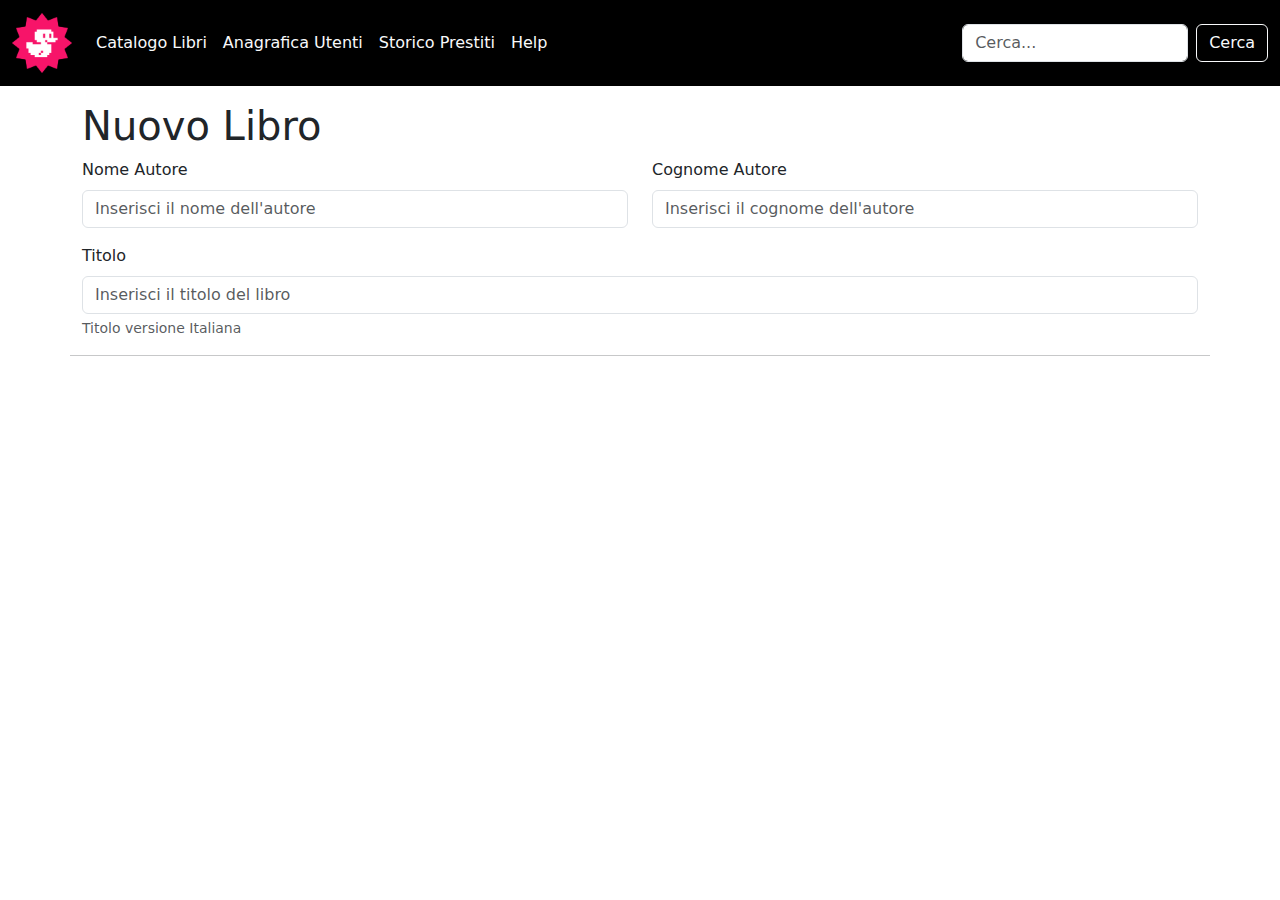
==== new-bootstrap.html @ d3b483d4 "feat: aggiunta nuova pagina Bootstrap per la gestione dei libri" ====
<!DOCTYPE html>
<html lang="en">

<head>
    <meta charset="UTF-8">
    <meta name="viewport" content="width=device-width, initial-scale=1.0">
    <link href="https://cdn.jsdelivr.net/npm/bootstrap@5.3.3/dist/css/bootstrap.min.css" rel="stylesheet"
        integrity="sha384-QWTKZyjpPEjISv5WaRU9OFeRpok6YctnYmDr5pNlyT2bRjXh0JMhjY6hW+ALEwIH" crossorigin="anonymous">
    <link rel="stylesheet" href="https://cdnjs.cloudflare.com/ajax/libs/font-awesome/6.7.2/css/all.min.css"
        integrity="sha512-Evv84Mr4kqVGRNSgIGL/F/aIDqQb7xQ2vcrdIwxfjThSH8CSR7PBEakCr51Ck+w+/U6swU2Im1vVX0SVk9ABhg=="
        crossorigin="anonymous" referrerpolicy="no-referrer" />
    <link rel="stylesheet" href="css/style.css">
    <title>Bootstrap Dashboard</title>
</head>

<body>

    <!-- nav -->

    <header>
        <nav class="navbar navbar-expand-lg bg-black">
            <div class="container-fluid">
                <a class="navbar-brand" href="index.html"><img src="img/duck.png" class="rounded float-start" width="60" height="60"
                        alt="Logo"></a>
                <button class="navbar-toggler" type="button" data-bs-toggle="collapse"
                    data-bs-target="#navbarSupportedContent" aria-controls="navbarSupportedContent"
                    aria-expanded="false" aria-label="Toggle navigation">
                    <span class="navbar-toggler-icon border border-light rounded-1 border-1 text-bg-secondary p-3"
                        style="--bs-border-opacity: .5;"></span>
                </button>
                <div class="collapse navbar-collapse" id="navbarSupportedContent">
                    <ul class="navbar-nav me-auto mb-2 mb-lg-0">
                        <li class="nav-item">
                            <a class="nav-link active text-light" aria-current="page" href="#">Catalogo Libri</a>
                        </li>
                        <li class="nav-item">
                            <a class="nav-link active text-light" aria-current="page" href="#">Anagrafica Utenti</a>
                        </li>
                        <li class="nav-item">
                            <a class="nav-link active text-light" aria-current="page" href="#">Storico Prestiti</a>
                        </li>
                        <li class="nav-item">
                            <a class="nav-link active text-light" aria-current="page" href="#">Help</a>
                        </li>
                    </ul>
                    <form class="d-flex" role="search">
                        <input class="form-control me-2" type="search" placeholder="Cerca..." aria-label="search">
                        <button class="btn btn-outline-light" type="submit">Cerca</button>
                    </form>
                </div>
            </div>
        </nav>
    </header>

    <main>

        <div class="container">
            <div class="row">
                <h1 class="pt-3">Nuovo Libro</h1>
                <div class="col-6">
                    <div class="mb-3">
                        <label for="exampleFormControlInput1" class="form-label">Nome Autore</label>
                        <input type="nome" class="form-control" id="exampleFormControlInput1" placeholder="Inserisci il nome dell'autore">
                      </div>
                </div>
                <div class="col-6">
                    <div class="mb-3">
                        <label for="exampleFormControlInput1" class="form-label">Cognome Autore</label>
                        <input type="cognome" class="form-control" id="exampleFormControlInput1" placeholder="Inserisci il cognome dell'autore">
                      </div>
                </div>
                <div class="col-12">
                    <div class="mb-3">
                        <label for="exampleFormControlInput1" class="form-label">Titolo</label>
                        <input type="titolo" class="form-control" id="exampleFormControlInput1" placeholder="Inserisci il titolo del libro">
                        <div class="form-text">
                            Titolo versione Italiana
                          </div>
                      </div>
                      
                </div>
                <div class="col-12"></div>
                <div class="col-12"></div>
                <div class="col-12"></div>
                <hr>
                <div class="col-12"></div>
                <div class="col-12"></div>
                <div class="col-12"></div>

            </div>
        </div>

    </main>



    <script src="https://cdn.jsdelivr.net/npm/bootstrap@5.3.3/dist/js/bootstrap.bundle.min.js"
        integrity="sha384-YvpcrYf0tY3lHB60NNkmXc5s9fDVZLESaAA55NDzOxhy9GkcIdslK1eN7N6jIeHz"
        crossorigin="anonymous"></script>
</body>

</html>
---- css/style.css ----
.ar-img{
    width: 60px;
}
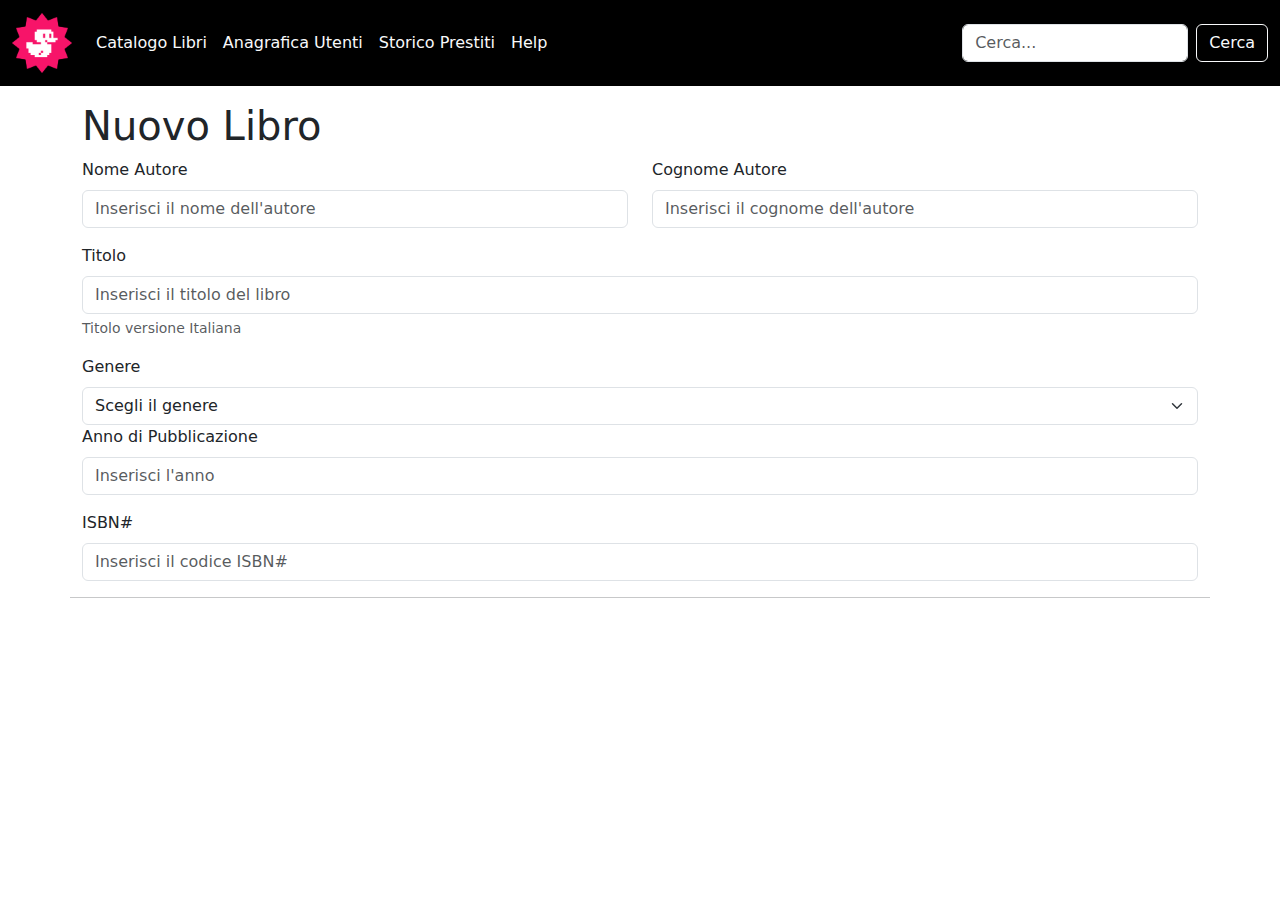
==== commit 38cf18b0: "feat: aggiunta nuovi campi per la gestione dei libri nel modulo Bootstrap" ====
--- a/new-bootstrap.html
+++ b/new-bootstrap.html
@@ -59,29 +59,46 @@
                 <h1 class="pt-3">Nuovo Libro</h1>
                 <div class="col-6">
                     <div class="mb-3">
-                        <label for="exampleFormControlInput1" class="form-label">Nome Autore</label>
-                        <input type="nome" class="form-control" id="exampleFormControlInput1" placeholder="Inserisci il nome dell'autore">
+                        <label for="Nome Autore" class="form-label">Nome Autore</label>
+                        <input type="nome" class="form-control" id="Nome Autore" placeholder="Inserisci il nome dell'autore">
                       </div>
                 </div>
                 <div class="col-6">
                     <div class="mb-3">
-                        <label for="exampleFormControlInput1" class="form-label">Cognome Autore</label>
-                        <input type="cognome" class="form-control" id="exampleFormControlInput1" placeholder="Inserisci il cognome dell'autore">
+                        <label for="Cognome autore" class="form-label">Cognome Autore</label>
+                        <input type="cognome" class="form-control" id="Cognome autore" placeholder="Inserisci il cognome dell'autore">
                       </div>
                 </div>
                 <div class="col-12">
                     <div class="mb-3">
-                        <label for="exampleFormControlInput1" class="form-label">Titolo</label>
-                        <input type="titolo" class="form-control" id="exampleFormControlInput1" placeholder="Inserisci il titolo del libro">
+                        <label for="titolo" class="form-label">Titolo</label>
+                        <input type="titolo" class="form-control" id="titolo" placeholder="Inserisci il titolo del libro">
                         <div class="form-text">
                             Titolo versione Italiana
                           </div>
+                      </div>     
+                </div>
+                <div class="col-12">
+                    <label class="form-label">Genere</label>
+                    <select class="form-select" aria-label="Default select example">
+                        <option selected>Scegli il genere</option>
+                        <option value="1">Fantasy</option>
+                        <option value="2">Manga</option>
+                        <option value="3">Romanzo</option>
+                      </select>
+                </div>
+                <div class="col-12">
+                    <div class="mb-3">
+                        <label for="pubblicazione" class="form-label">Anno di Pubblicazione</label>
+                        <input type="pubblicazione" class="form-control" id="pubblicazione" placeholder="Inserisci l'anno">
                       </div>
-                      
                 </div>
-                <div class="col-12"></div>
-                <div class="col-12"></div>
-                <div class="col-12"></div>
+                <div class="col-12">
+                    <div class="mb-3">
+                        <label for="ISBN#" class="form-label">ISBN#</label>
+                        <input type="ISBN#" class="form-control" id="ISBN#" placeholder="Inserisci il codice ISBN#">
+                      </div>
+                </div>
                 <hr>
                 <div class="col-12"></div>
                 <div class="col-12"></div>
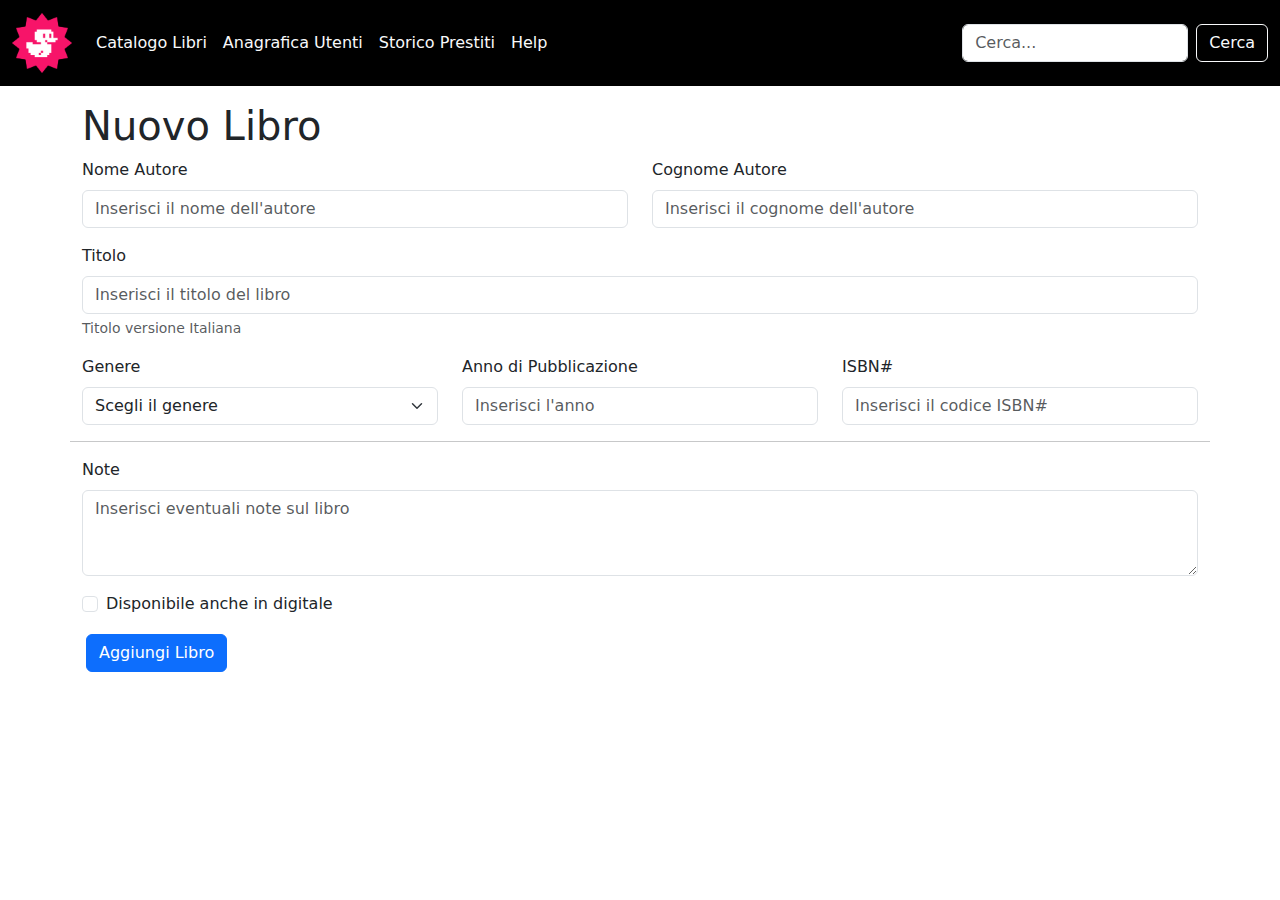
==== commit b1acb9ae: "feat: aggiornato il modulo Bootstrap per la gestione dei libri con nuovi campi" ====
--- a/new-bootstrap.html
+++ b/new-bootstrap.html
@@ -78,7 +78,7 @@
                           </div>
                       </div>     
                 </div>
-                <div class="col-12">
+                <div class="col-12 col-lg-4">
                     <label class="form-label">Genere</label>
                     <select class="form-select" aria-label="Default select example">
                         <option selected>Scegli il genere</option>
@@ -87,22 +87,36 @@
                         <option value="3">Romanzo</option>
                       </select>
                 </div>
-                <div class="col-12">
+                <div class="col-12 col-lg-4">
                     <div class="mb-3">
                         <label for="pubblicazione" class="form-label">Anno di Pubblicazione</label>
                         <input type="pubblicazione" class="form-control" id="pubblicazione" placeholder="Inserisci l'anno">
                       </div>
                 </div>
-                <div class="col-12">
+                <div class="col-12 col-lg-4">
                     <div class="mb-3">
                         <label for="ISBN#" class="form-label">ISBN#</label>
                         <input type="ISBN#" class="form-control" id="ISBN#" placeholder="Inserisci il codice ISBN#">
                       </div>
                 </div>
                 <hr>
-                <div class="col-12"></div>
-                <div class="col-12"></div>
-                <div class="col-12"></div>
+                <div class="col-12">
+                    <div class="mb-3">
+                        <label for="Note" class="form-label">Note</label>
+                        <textarea class="form-control" id="Note" placeholder="Inserisci eventuali note sul libro" rows="3"></textarea>
+                      </div>
+                </div>
+                <div class="col-12">
+                    <div class="form-check">
+                        <input class="form-check-input" type="checkbox" value="" id="flexCheckDefault">
+                        <label class="form-check-label" for="flexCheckDefault">
+                          Disponibile anche in digitale
+                        </label>
+                      </div>
+                </div>
+                <div class="col-12 p-3">
+                    <button type="button" class="btn btn-primary">Aggiungi Libro</button>
+                </div>
 
             </div>
         </div>
